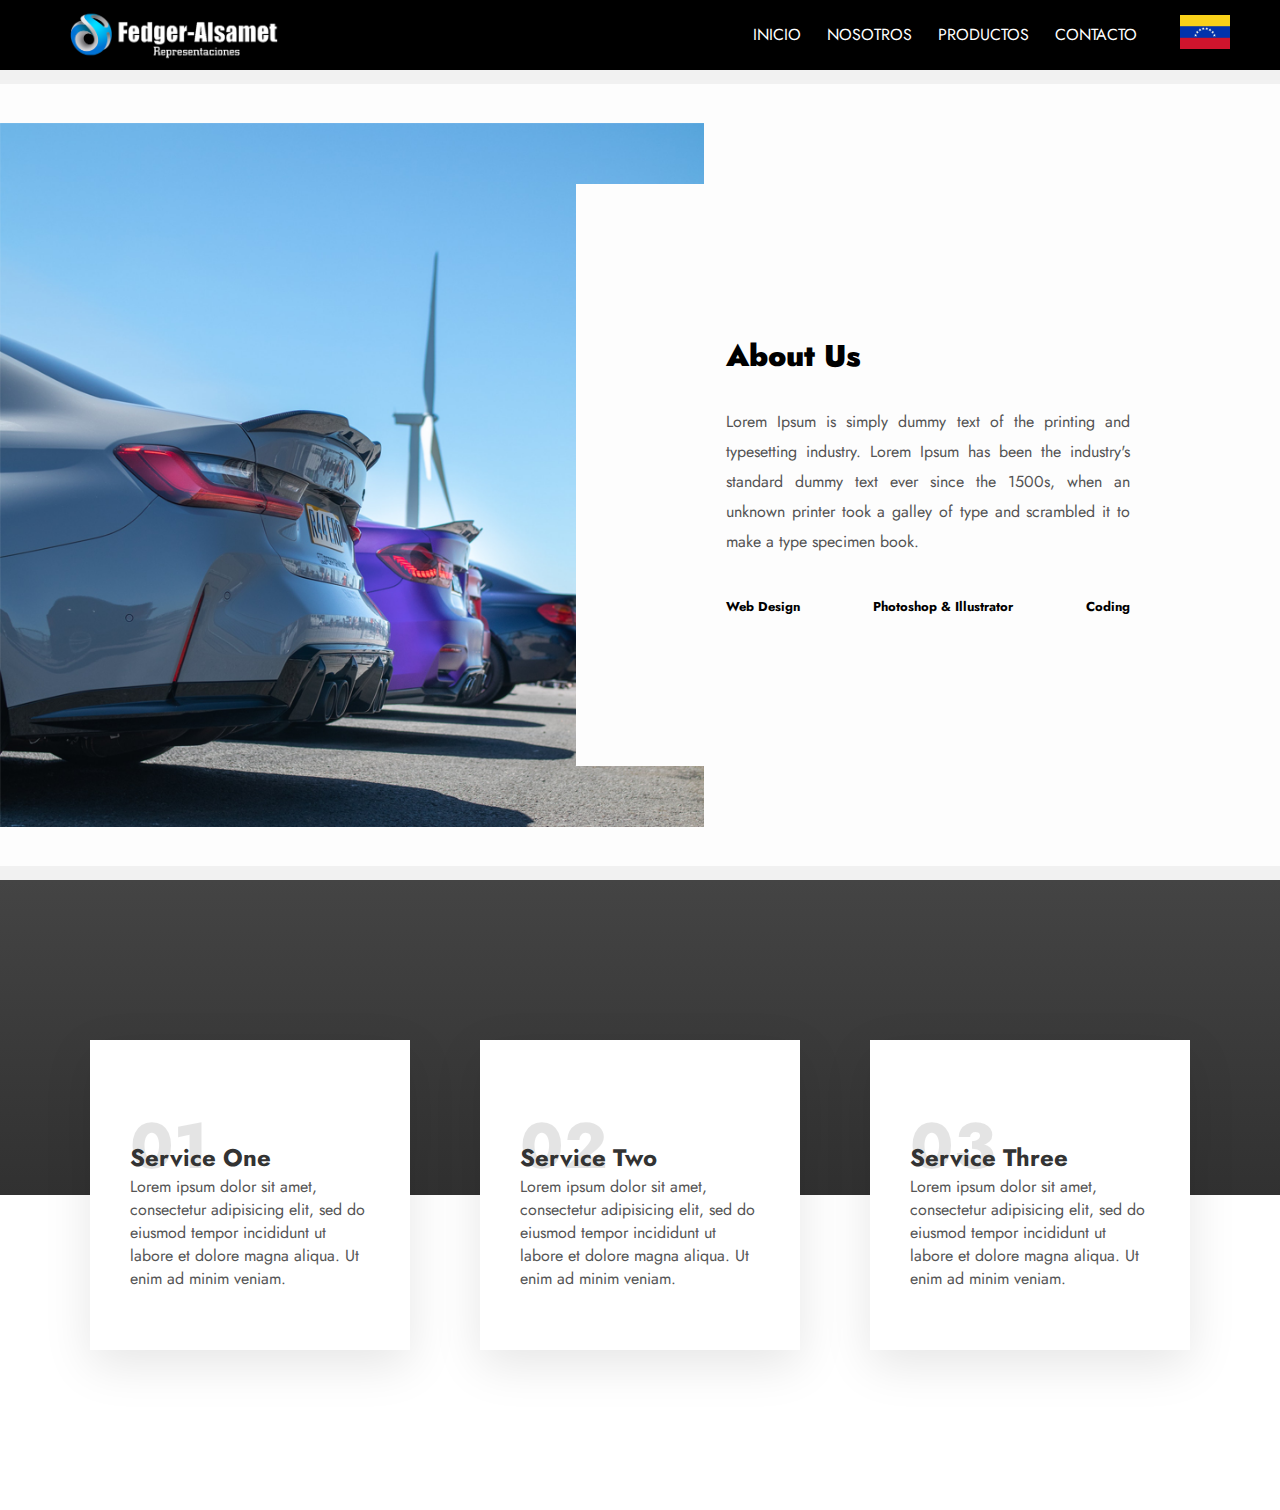
==== nosotros.html @ 396a9c70 "Add files via upload" ====
<!DOCTYPE html>
<html lang="en">
<head>
    <meta charset="UTF-8">
    <link rel="stylesheet" href="css/estilos.css">
    <meta name="viewport" content="width=device-width, initial-scale=1.0">
    <title>Grupo Fedger - Alsamet</title>
</head>
<body>

    <!---------- NAVBAR ------------>

    <header>
        <div class="logo">
            <a href="alsamet_inicio.html"><img src="img/logoof_whpng.png" alt=""></a>
        </div>
        <input type="checkbox" id="nav_check" hidden>
        <nav>
            <ul>
                <li>
                    <a href="alsamet_inicio.html" class="active">Inicio</a>
                </li>
                <li>
                    <a href="#">Nosotros</a>
                </li>
                <li>
                    <a href="#">Productos</a>
                </li>
                <li>
                    <a href="#">Contacto</a>
                </li>
                <li>
                    <img src="img/venezuela.jpg" class="ven" alt="">
                </li>
            </ul>
        </nav>
        <label for="nav_check" class="hamburger">
            <div></div>
            <div></div>
            <div></div>
        </label>
    </header>

    <!-- Sobre Nosotros -->
    
    <div class="nosotros">
        <div class="about-section">
            <div class="inner-container">
                <h1>About Us</h1>
                <p class="text">
                    Lorem Ipsum is simply dummy text of the printing and typesetting industry. Lorem Ipsum has been the industry's standard dummy text ever since the 1500s, when an unknown printer took a galley of type and scrambled it to make a type specimen book.
                </p>
                <div class="skills">
                    <span>Web Design</span>
                    <span>Photoshop & Illustrator</span>
                    <span>Coding</span>
                </div>
            </div>
        </div>
    </div>
    
    <!-- Servicios -->
    
    <div class="servicios">
        <div class="container-serv">
            <div class="box1">
                <h2>01</h2>
                <h3>Service One</h3>
                <p>Lorem ipsum dolor sit amet, consectetur adipisicing elit, sed do eiusmod tempor incididunt ut labore et dolore magna aliqua. Ut enim ad minim veniam.</p>
            </div>
            <div class="box1">
                <h2>02</h2>
                <h3>Service Two</h3>
                <p>Lorem ipsum dolor sit amet, consectetur adipisicing elit, sed do eiusmod tempor incididunt ut labore et dolore magna aliqua. Ut enim ad minim veniam.</p>
            </div>
            <div class="box1">
                <h2>03</h2>
                <h3>Service Three</h3>
                <p>Lorem ipsum dolor sit amet, consectetur adipisicing elit, sed do eiusmod tempor incididunt ut labore et dolore magna aliqua. Ut enim ad minim veniam.</p>       
            </div>   
        </div>
    </div>
    
</body>
</html>
---- css/estilos.css ----
@import url('https://fonts.googleapis.com/css2?family=Jost:wght@700&display=swap');


*{
    margin: 0;
    padding: 0;
    font-family: 'Jost', sans-serif;
    text-decoration: none;
    list-style: none;
    box-sizing: border-box;
}


/*-------------------- NAVBAR -----------------------*/

header{
    background: #000;
    width: 100%;
    height: 70px;
    display: flex;
    position: relative;
    align-items: center;
    justify-content: space-between;
    padding: 0 50px;
}

header .logo {
    font-size: 30px;
    text-transform: uppercase;
}

.logo img {
    margin-top: 10px;
    margin-left: 20px;
    width: 210px;
    /*height: 60px;*/
}

header nav ul{
    display: flex;
}

header nav ul li a{
    display: inline-block;
    color: #fff;
    padding: 5px 0;
    margin: 0 10px;
    border: 3px solid transparent;
    text-transform: uppercase;
    transition: 0.2s;
}

header nav ul li a:hover,
header nav ul li a .active {
    border-bottom-color: dodgerblue;
}

header nav ul li a .active{
    color: #32adff;
}

.ven{
    width: 50px;
    margin-left: 30px;
}

.hamburger{
    cursor: pointer;
    display: none;
}

.hamburger div{
    width: 30px;
    height: 3px;
    margin: 5px 0;
    background: #fff;
}

/*-------------------- RESPONSIVE NAVBAR -----------------------*/

@media only screen and (max-width: 700px) {
    .hamburger {
        display: block;
    }

    header nav{
        position: fixed;
        width: 100%;
        left: -100%;
        top: 70px;
        width: 100%;
        background: #fff;
        padding: 30px;
    }

    header #nav_check:checked ~ nav{
        left: 0;
    }

    header nav ul {
        display: block;
    }

    header nav ul li a {
       margin: 5px 0; 
    }

}


/*-------------------- SLIDER -----------------------*/

.main {
    height: 90vh;
    width: 100%;
}

.wrapper,
.slide {
    position: absolute;
    width: 100%;
    height: 100%;
}

.slide{
    overflow: hidden;
}

.slide::before {
    content: "";
    position: absolute;
    height: 100%;
    width: 100%;
    background-color: rgba(0, 0, 0, 0.4);
    z-index: 10;
}

.slide .image{
    height: 100%;
    width: 100%;
    object-fit: cover;
}

.slide .image-data {
    position: absolute;
    top: 50%;
    left: 50%;
    transform: translate(-50%, -50%);
    text-align: center;
    width: 100%;
    z-index: 100;
}

.image-data span.text{
    font-size: 14px;
    font-weight: 400;
    color: #fff;
}

.image-data h2{
    font-size: 45px;
    font-weight: 600;
    color: #fff;
}

a.button {
    display: inline-block;
    padding: 10px 20px;
    background: #fff;
    border-radius: 25px;
    color: #333;
    text-decoration: none;
    margin-top: 25px;
    transition: all 0.3s ease;
}

a.button:hover{
    color: #fff;
    background-color: #3d999c;
}

/* SWIPER BUTTON CSS */

.nav-btn {
    height: 50px;
    width: 50px;
    border-radius: 50%;
    /*background: rgba(255, 255, 255, 0.3);*/
}

/*
.nav-btn:hover{
    background: rgba(255, 255, 255, 0.4);
}
*/

.swiper-button-next{
    right: 50px;
}

.swiper-button-prev{
    left: 50px;
}

.nav-btn::before,
.nav-btn::after{
    font-size: 15px;
    color: #fff;
}

.swiper-pagination-bullet{
    opacity: 1;
    height: 12px;
    width: 12px;
    background-color: #fff;
    visibility: hidden;
}

.swiper-pagination-bullet-active{
    border: 2px solid #fff;
    background-color: #3d999c;
}

@media screen and (max-width: 768px) {
    .nav-btn {
        visibility: hidden;
    }

    .swiper-pagination-bullet {
        visibility: visible;
    }
}


/* SECTION INFO */

.info{
    height: 70vh;
    width: 100%;
    background: white;
    display: flex;
    justify-content: center;
    align-items: center;
}

.info .fedger img{
    width: 350px;
    max-width: 100%;
    height: auto;
    padding: 0 10px;
    margin-left: 30px;
    /*margin-right: -400px;*/
}

.all-text{
    width: 500px;
    max-width: 100%;
    padding: 0 10px;
}

.fedger{
    width: 1290px;
    max-width: 95%;
    margin: 0 auto;
    display: flex;
    flex-wrap: wrap;
    align-items: center;
    justify-content: space-around;
}

.all-text h4{
    font-size: 18px;
    color: #777777;
    letter-spacing: 1px;
    font-weight: 400;
    margin-bottom: 5px;
}

.all-text h1{
    font-size: 35px;
    color: #111111;
    font-weight: 700;
    margin-bottom: 20px;
}

.all-text p{
    font-size: 14px;
    color: #777777;
    line-height: 30px;
    margin-bottom: 35px;
}

.btn-info button{
    background-color: #32adff;
    padding: 15px 25px;
    border-radius: 25px;
    font-size: 16px;
    font-weight: bold;
    color: white;
    border: none;
    outline: none;
    box-shadow: 0px 16px 32px 0px rgb(0, 0, 0 / 6%);
    margin-right: 20px;
}

.btn-info button:hover{
    background-color: #70c6ff;
    color: white;
    transition: 3s;
    cursor: pointer;
}

@media screen and (max-width: 1250px) {
    .info{
        width: 100%;
        height: auto;
        padding: 60px 0;
    }

    .all-text{
        text-align: center;
        margin-top: 40px;
    }
}

@media screen and (max-width: 650px){
    .info .fedger img{
        width: 350px;
        margin-bottom: 25px;
    }
    .all-text h1{
        font-size: 30px;
        margin-bottom: 20px;
    }
}

/* CARDS */

.sec-cards{
    background-image: url(../img/fondocards1.jpg);
    -webkit-background-size: cover;
    background-size: cover;
    background-position: center center;
    height: 120vh;
}

.wrapper1{
    padding-top: 100px;
    width: 1170px;
    margin: 5% auto;
}

.wrapper1 h2{
    text-transform: uppercase;
    font-weight: bold;
    text-align: center;
    font-size: 50px;
    color: #fff;
    margin: 0;
}

.single-service{
    position: relative;
    width: 42%;
    height: 350px;
    background: #fff;
    box-sizing: border-box;
    padding: 20px 20px;
    transition: .5s;
    overflow: hidden;
    float: left;
    margin: 0 45px;
    text-align: center;
    margin-top: 50px;
    border-radius: 25px;
}

.line{
    width: 150px;
    height: 3px;
    background: #fff;
    margin: 0 auto 60px auto;
}

.single-service p{
    color: #262626;
    font-size: 14px;
}

.single-service h3{
    font-size: 25px;
    text-transform: uppercase;
    letter-spacing: 1px;
    color: #262626;
    border-radius: 50%;
    margin: 5% auto;
}

.social i{
    font-size: 30px;
    padding: 15px;
    color: #000;
}

.single-service span{
    position: absolute;
    top: 0;
    left: -110%;
    width: 100%;
    height: 100%;
    background: rgba(0, 0, 0, 0.7);
    transition: .7s;
    transform: skew(10deg);
}

.single-service:hover span{
    left: 110%;
}

.single-service hr{
    margin: auto;
    width: 50%;
    max-width: 100px;
    border-color: #00BFFF;
    margin-bottom: 15px;
    margin-top: -15px;
}

@media (max-width:1200px) {
    .wrapper1{
        width: 100%;
    }
    .single-service{
        width: 85%;
        margin-bottom: 20px;
    }
    .wrapper h2{
        font-size: 35px;
    }
}

@media (max-width:600px) {
    .wrapper1{
        width: 100%;
    }
    .single-service{
        width: 85%;
        margin-bottom: 20px;
    }
    .wrapper h2{
        font-size: 30px;
    }
}

/* VIDEOS */

.titulovid{
    text-transform: uppercase;
    font-weight: bold;
    text-align: center;
    font-size: 35px;
    color: #fff;
    margin: 0;
    padding-top: 80px;
}

iframe {
    width: 100%;
    height: 100%;
}

.containervid {
    background: linear-gradient(rgba(0, 0, 0, 0.5), rgba(0, 0, 0, 0.5)), url(../img/fdvideo.jpg) center/cover;
    width: 100%;
    min-height: 80vh;
    
}

.grupovid{
    height: 40vh;
    margin-top: -60px;
}

.title1 {
    padding: 1rem 9% ;
    color: #d8d8d8;
    font-weight: 300;
    font-size: 1.5rem;}
.video{ 
    border: 0.12rem solid #d8d8d8;
    height: 300px;
}
.contvideos {
    padding: 0 8.5% ;
    margin: auto;    
    display: grid;    
    grid-template-columns: repeat(auto-fit, minmax(270px, 1fr));
    gap: 1.5rem;
    padding-bottom: 2rem;
}

.grupovid2{
    padding-bottom: 100px;
}

@media screen and (max-width:600px){
    .grupovid2{
        padding-top: 750px;
    }
}

/* SLIDER */

.sldlogo{
    width: 75vw;
    height: 100vh;
    margin: auto;
    /*overflow: hidden;*/
}

.sldlogo .slide-track{
    display: flex;
    animation: scroll 40s linear infinite;
    -webkit-animation: scroll 40s linear infinite;
    width: calc(200px * 14);
}

.sldlogo .slide{
    width: 200px;
}

.sldlogo .slide img{
    width: 100%;
}

@keyframes scroll {
    0% {
        -webkit-transform: translateX(0);
        transform: translateX(0);
    }
    100% {
        -webkit-transform: translateX(calc(-200px * 2));
        transform: translateX(calc(-200px * 2));
    }
}


/* NOSOTROS */

.nosotros {
    min-height: 90vh;
    display: flex;
    align-items: center;
    justify-content: center;
    background-color: #f1f1f1;
}

.about-section{
    background: url(../img/nosotros.png) no-repeat left;
    background-size: 55%;
    background-color: #fdfdfd;
    overflow: hidden;
    padding: 100px 0;
}

.inner-container{
    width: 55%;
    float: right;
    background-color: #fdfdfd;
    padding: 150px;
}

.inner-container h1{
    margin-bottom: 30px;
    font-size: 30px;
    font-weight: 900;
}

.text{
    font-size: 16px;
    color: #545454;
    line-height: 30px;
    text-align: justify;
    margin-bottom: 40px;
}

.skills{
    display: flex;
    justify-content: space-between;
    font-weight: 700;
    font-size: 13px;
}

@media screen and (max-width:1200px){
    .inner-container{
        padding: 80px;

    }
}

@media screen and (max-width:1000px){
    .about-section{
        background-size: 100%;
        padding: 100px 40px;
    }
    .inner-container{
        width: 100%;
        
    }
}

@media screen and (max-width:600px){
    .about-section{
        padding: 0;
    }
    .inner-container{
        padding: 60px;
    }
}

/* FOOTER */

.scfooter{
    width: 100%;
    background: #000000;
}

.footer{
    padding: 80px 13% 70px;
    display: grid;
    grid-template-columns: repeat(auto-fit, minmax(200px, auto));
    gap: 3.5rem;
    background: #000000;
}

.logoft{
    width: 200px;
}

.footer-content h4{
    color: #32adff;
    margin-bottom: 1.5rem;
    font-size: 20px;
}

.footer-content li{
    margin-bottom: 16px;
}

.footer-content li a{
    display: block;
    color: #d6d6d6;
    font-size: 14px;
    font-weight: 400;
    transition: all .40s ease;
}

.footer-content li a:hover{
    transform: translateY(-3px) translateX(-5px);
    color: #fff;
}

.footer-content p{
    color: #d6d6d6;
    font-size: 14px;
    line-height: 30px;
    margin: 25px 0;
}

.icons a{
    display: inline-block;
    font-size: 22px;
    color: #d6d6d6;
    margin-right: 17px;
    transition: all .40s ease;
}

.icons a:hover{
    color: #fff;
    transform: translateY(-5px);
}

@media (max-width:1690px){
    section{
        padding: 50px 5% 40px;
    }
}

@media (max-width:1120px){
    .footer{
        display: grid;
        grid-template-columns: repeat(auto-fit, minmax(300px, auto));
        gap: 2rem;
    }
}

@media (max-width:700px){
    .footer{
        display: grid;
        grid-template-columns: repeat(auto-fit, minmax(150px, auto));
        gap: 2.5rem;
    }
    .logoft{
        width: 180px;
    }
}


/* SERVICIOS */

.servicios{
    display: flex;
    justify-content: center;
    align-items: center;
    min-height: 70vh;
    background: linear-gradient(#444444,#313131 50%, #fff 50%, #fff 100%);
}

.container-serv{
    width: 1100px;
    display: flex;
    justify-content: space-between;
    flex-wrap: wrap;
}

.container-serv .box1{
    position: relative;
    width: 320px;
    background: #fff;
    padding: 100px 40px 60px;
    box-shadow: 0 15px 45px rgba(0, 0, 0, .1);
}

.container-serv .box1::before{
    content: '';
    position: absolute;
    top: 0;
    left: 0;
    width: 100%;
    height: 100%;
    background: #58D3F7;
    transform: scaleY(0);
    transform-origin: top;
    transition: transform 0.5s;
}

.container-serv .box1:hover::before{
    transform: scaleY(1);
    transform-origin: bottom;
    transition: transform 0.5s;
}

.container-serv .box1 h2{
    position: absolute;
    left: 40px;
    top: 60px;
    font-size: 4em;
    font-weight: 800;
    z-index: 1;
    opacity: 0.1;
    transition: 0.5s;
}

.container-serv .box1:hover h2{
    opacity: 1;
    color: #fff;
    transform: translateY(-40px);
}

.container-serv .box1 h3{
    position: relative;
    font-size: 1.5em;
    z-index: 2;
    color: #333;
    transition: 0.5s;
}

.container-serv .box1 p{
    position: relative;
    z-index: 2;
    color: #555;
    transition: 0.5s;
}

.container-serv .box1:hover h3,
.container-serv .box1:hover p {
    color: #fff;
}
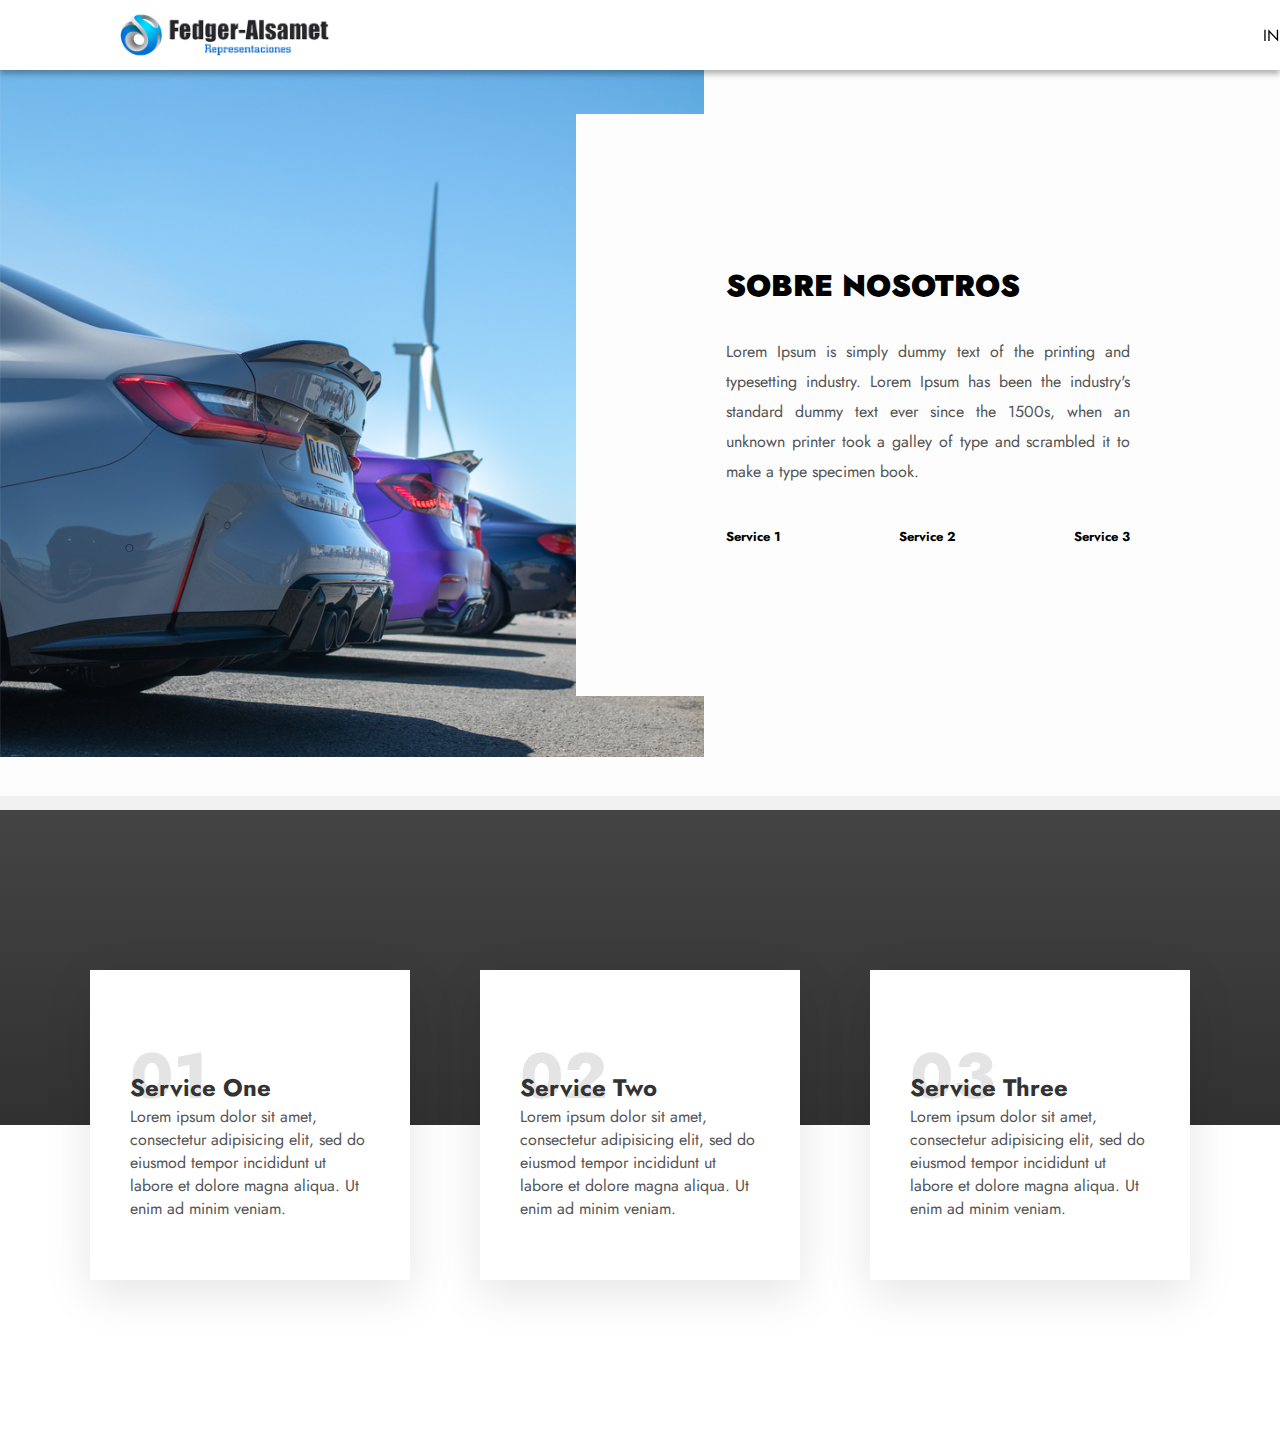
==== commit c768679b: "Add files via upload" ====
--- a/nosotros.html
+++ b/nosotros.html
@@ -10,24 +10,27 @@
 
     <!---------- NAVBAR ------------>
 
-    <header>
-        <div class="logo">
+    <header id="navbar">
+        <div class="logo" id="logoOriginal">
+            <a href="alsamet_inicio.html"><img src="img/logoof.png" alt=""></a>
+        </div>
+        <div class="logo" id="logoScrolled">
             <a href="alsamet_inicio.html"><img src="img/logoof_whpng.png" alt=""></a>
-        </div>
+          </div>
         <input type="checkbox" id="nav_check" hidden>
-        <nav>
+        <nav >
             <ul>
                 <li>
                     <a href="alsamet_inicio.html" class="active">Inicio</a>
                 </li>
                 <li>
-                    <a href="#">Nosotros</a>
+                    <a href="nosotros.html">Nosotros</a>
                 </li>
                 <li>
                     <a href="#">Productos</a>
                 </li>
                 <li>
-                    <a href="#">Contacto</a>
+                    <a href="contacto.html">Contacto</a>
                 </li>
                 <li>
                     <img src="img/venezuela.jpg" class="ven" alt="">
@@ -46,14 +49,14 @@
     <div class="nosotros">
         <div class="about-section">
             <div class="inner-container">
-                <h1>About Us</h1>
+                <h1>SOBRE NOSOTROS</h1>
                 <p class="text">
                     Lorem Ipsum is simply dummy text of the printing and typesetting industry. Lorem Ipsum has been the industry's standard dummy text ever since the 1500s, when an unknown printer took a galley of type and scrambled it to make a type specimen book.
                 </p>
                 <div class="skills">
-                    <span>Web Design</span>
-                    <span>Photoshop & Illustrator</span>
-                    <span>Coding</span>
+                    <span>Service 1</span>
+                    <span>Service 2</span>
+                    <span>Service 3</span>
                 </div>
             </div>
         </div>
@@ -81,5 +84,8 @@
         </div>
     </div>
     
+
+    <!-- Script -->
+    <script src="js/navbar.js"></script>
 </body>
 </html>--- a/css/estilos.css
+++ b/css/estilos.css
@@ -14,19 +14,34 @@
 /*-------------------- NAVBAR -----------------------*/
 
 header{
-    background: #000;
+    background: #fff;
     width: 100%;
     height: 70px;
     display: flex;
-    position: relative;
+    position: fixed;
     align-items: center;
     justify-content: space-between;
     padding: 0 50px;
+    z-index: 1000;
+    box-shadow: 0px 4px 6px rgba(0, 0, 0, 0.3); /* Agrega una sombra en la parte inferior */
+    transition: background-color 0.3s ease, box-shadow 0.3s ease;
 }
 
 header .logo {
-    font-size: 30px;
-    text-transform: uppercase;
+    position: absolute;
+    top: 0;
+    left: 0;
+    transition: opacity 0.3s ease; /* Transición suave para la opacidad */
+    display: flex; /* Muestra los logos en línea */
+    align-items: center; /* Centra verticalmente los logos */
+    height: 60px; /* Ajusta la altura según tu diseño */
+    margin-left: 100px;
+    margin-top: 3px;
+}
+
+#logoScrolled {
+    opacity: 0;
+    visibility: hidden;
 }
 
 .logo img {
@@ -37,12 +52,19 @@
 }
 
 header nav ul{
+    list-style: none;
+    margin: 0;
+    padding: 0;
     display: flex;
+    justify-content: space-around;
+    align-items: center;
+    height: 60px;
+    margin-left: 1200px;
 }
 
 header nav ul li a{
     display: inline-block;
-    color: #fff;
+    color: #000;
     padding: 5px 0;
     margin: 0 10px;
     border: 3px solid transparent;
@@ -57,6 +79,10 @@
 
 header nav ul li a .active{
     color: #32adff;
+}
+
+.navbar a.active {
+    font-weight: bold;
 }
 
 .ven{
@@ -109,6 +135,7 @@
 
 
 /*-------------------- SLIDER -----------------------*/
+
 
 .main {
     height: 90vh;
@@ -337,7 +364,7 @@
 /* CARDS */
 
 .sec-cards{
-    background-image: url(../img/fondocards1.jpg);
+    background-image: url(../img/fondocards2.jpg);
     -webkit-background-size: cover;
     background-size: cover;
     background-position: center center;
@@ -511,11 +538,36 @@
 
 /* SLIDER */
 
+.tt-slider{
+    margin-top: 80px;
+}
+
+.title-slider{
+    font-size: 24px;
+    text-align: center;
+    text-transform: uppercase;
+}
+
+.sbtitle-slider{
+    font-size: 34px;
+    text-align: center;
+    margin-top: -10px;
+    text-transform: uppercase;
+}
+
+.dv-slider{
+    width: 3%;
+    margin: 0 auto; /* Centra horizontalmente */
+    background-color: #00BFFF; /* Color celeste */
+    height: 4px; /* Grosor de la línea */
+    border: none; /* Quita el borde predeterminado */
+}
+
 .sldlogo{
-    width: 75vw;
-    height: 100vh;
-    margin: auto;
-    /*overflow: hidden;*/
+    width: 100%;
+    height: 50vh;
+    overflow: hidden;
+    padding-top: 160px;
 }
 
 .sldlogo .slide-track{
@@ -525,11 +577,11 @@
     width: calc(200px * 14);
 }
 
-.sldlogo .slide{
+.sldlogo .slide-lg{
     width: 200px;
 }
 
-.sldlogo .slide img{
+.sldlogo .slide-lg img{
     width: 100%;
 }
 
@@ -785,4 +837,381 @@
 .container-serv .box1:hover h3,
 .container-serv .box1:hover p {
     color: #fff;
-}+}
+
+/* CONTACTO */
+
+.container-form{
+    position: relative;
+    width: 100%;
+    min-height: 100vh;
+    padding: 2rem;
+    background-color: #fafafa;
+    overflow: hidden;
+    display: flex;
+    align-items: center;
+    justify-content: center;
+}
+
+.form{
+    width: 100%;
+    width: 1120px;
+    height: 520px;
+    background-color: #fff;
+    border-radius: 10px;
+    box-shadow: 0 0 20px 1px rgba(0, 0, 0, 0.1);
+    z-index: 1000;
+    overflow: hidden;
+    display: grid;
+    grid-template-columns: repeat(2, 1fr);
+}
+
+.contact-form{
+    background-color: #00A9E9;
+    position: relative;
+}
+
+.circle{
+    border-radius: 50%;
+    background: linear-gradient(135deg, transparent 20%, #1484cf);
+    position: absolute;
+}
+
+.circle.one{
+    width: 130px;
+    height: 130px;
+    top: 130px;
+    right: -40px;
+}
+
+.circle.two{
+    width: 80px;
+    height: 80px;
+    top: 10px;
+    right: 30px;
+}
+
+.contact-form:before{
+    content: "";
+    position: absolute;
+    width: 26px;
+    height: 26px;
+    background-color: #00A9E9;
+    transform: rotate(45deg);
+    top: 50px;
+    left: -13px;
+}
+
+form{
+    padding: 2.3rem 2.2rem;
+    z-index: 10;
+    overflow: hidden;
+    position: relative;
+}
+
+.title-form,
+.title-info{
+    color: #fff;
+    font-weight: 500;
+    font-size: 1.5rem;
+    line-height: 1;
+    margin-bottom: 0.7rem;
+    margin-top: 10px;
+}
+
+.input-container{
+    position: relative;
+    margin: 1rem 0;
+}
+
+.input{
+    width: 100%;
+    outline: none;
+    border: 2px solid #fafafa;
+    background: none;
+    padding: 0.6rem 1.2rem;
+    color: #fff;
+    font-weight: 500;
+    font-size: 0.95rem;
+    letter-spacing: 0.5px;
+    border-radius: 25px;
+    transition: 0.3s;
+}
+
+textarea.input{
+    padding: 0.8rem 1.2rem;
+    min-height: 150px;
+    border-radius: 22px;
+    resize: none;
+    overflow-y: auto;
+
+}
+
+.input-container label{
+    position: absolute;
+    top: 50%;
+    left: 15px;
+    transform: translateY(-50%);
+    padding: 0 0.4rem;
+    color: #fafafa;
+    font-size: 0.9rem;
+    font-weight: 400;
+    pointer-events: none;
+    z-index: 1000;
+    transition: 0.5s;
+}
+
+.input-container.textarea label{
+    top: 1rem;
+    transform: translateY(0);
+}
+
+.btn-form{
+    padding: 0.6rem 1.3rem;
+    background-color: #fff;
+    border: 2px solid #fafafa;
+    font-size: 0.95rem;
+    color: #32adff;
+    line-height: 1;
+    border-radius: 25px;
+    outline: none;
+    cursor: pointer;
+    transition: 0.3s;
+}
+
+.btn-form:hover{
+    background-color: transparent;
+    color: #fff;
+}
+
+.input-container span{
+    position: absolute;
+    top: 0;
+    left: 25px;
+    transform: translateY(-50%);
+    font-size: 0.8rem;
+    padding: 0 0.4rem;
+    color: transparent;
+    pointer-events: none;
+    z-index: 500;
+}
+
+.input-container span:before,
+.input-container span:after{
+    content: "";
+    position: absolute;
+    width: 50%;
+    opacity: 0;
+    transition: 0.3s;
+    height: 5px;
+    background-color: #00A9E9;
+    top: 50%;
+    transform: translateY(-50%);
+}
+
+.input-container span:before{
+    left: 50%;
+}
+
+.input-container span:after{
+    right: 50%;
+}
+
+.input-container.focus label{
+    top: 0;
+    transform: translateY(-50%);
+    left: 25px;
+    font-size: 0.8rem;
+}
+
+.input-container.focus span:before,
+.input-container.focus span:after{
+    width: 50%;
+    opacity: 1;
+}
+
+.contact-info{
+    padding: 2.3rem 2.2rem;
+    position: relative;
+}
+
+.contact-info .title-info{
+    color: #00A9E9;
+}
+
+.text-info{
+    color: #333;
+    margin: 1.5rem 0 2rem 0;
+}
+
+.information {
+    display: flex;
+    color: #555;
+    margin: 0.7rem 0;
+    align-items: center;
+    font-size: 0.95rem;
+}
+
+.icon{
+    width: 28px;
+    margin-right: 0.7rem;
+}
+
+.social-media{
+    padding: 2rem 0 0 0;
+}
+
+.social-media p{
+    color: #333;
+}
+
+.social-icons{
+    display: flex;
+    margin-top: 0.5rem;
+}
+
+.social-icons a {
+    width: 35px;
+    height: 35px;
+    border-radius: 5px;
+    background: linear-gradient(45deg, #00A9E9, #00A9E9);
+    color: #fff;
+    text-align: center;
+    line-height: 35px;
+    margin-right: 0.5rem;
+    transition: 0.3s;
+}
+
+.social-icons a:hover{
+    transform: scale(1.05);
+}
+
+.contact-info::before{
+    content: "";
+    position: absolute;
+    width: 110px;
+    height: 100px;
+    border: 22px solid #00A9E9;
+    border-radius: 50%;
+    bottom: -77px;
+    right: 50px;
+    opacity: 0.3;
+}
+
+.big-circle{
+    position: absolute;
+    width: 500px;
+    height: 500px;
+    border-radius: 50%;
+    background: linear-gradient(to bottom, #00A9E9, rgb(55, 133, 185));
+    bottom: 50%;
+    right: 50%;
+    transform: translate(-40%, 38%);
+}
+
+.big-circle:after{
+    content: "";
+    position: absolute;
+    width: 360px;
+    height: 360px;
+    background-color: #fafafa;
+    border-radius: 50%;
+    top: calc(50% - 180px);
+    left: calc(50% - 180px);
+}
+
+.square{
+    position: absolute;
+    height: 400px;
+    top: 50%;
+    left: 50%;
+    transform: translate(181%, 11%);
+    opacity: 0.2;
+}
+
+@media (max-width: 850px) {
+    .form {
+      grid-template-columns: 1fr;
+    }
+  
+    .contact-info:before {
+      bottom: initial;
+      top: -75px;
+      right: 65px;
+      transform: scale(0.95);
+    }
+  
+    .contact-form:before {
+      top: -13px;
+      left: initial;
+      right: 70px;
+    }
+  
+    .square {
+      transform: translate(140%, 43%);
+      height: 350px;
+    }
+  
+    .big-circle {
+      bottom: 75%;
+      transform: scale(0.9) translate(-40%, 30%);
+      right: 50%;
+    }
+  
+    .text-info {
+      margin: 1rem 0 1.5rem 0;
+    }
+  
+    .social-media {
+      padding: 1.5rem 0 0 0;
+    }
+  }
+  
+  @media (max-width: 480px) {
+    .container-form {
+      padding: 1.5rem;
+    }
+  
+    .contact-info:before {
+      display: none;
+    }
+  
+    .square,
+    .big-circle {
+      display: none;
+    }
+  
+    form,
+    .contact-info {
+      padding: 1.7rem 1.6rem;
+    }
+  
+    .text-info,
+    .information,
+    .social-media p {
+      font-size: 0.8rem;
+    }
+  
+    .title-info,
+    .title-form {
+      font-size: 1.15rem;
+    }
+  
+    .social-icons a {
+      width: 30px;
+      height: 30px;
+      line-height: 30px;
+    }
+  
+    .icon {
+      width: 23px;
+    }
+  
+    .input {
+      padding: 0.45rem 1.2rem;
+    }
+  
+    .btn-form {
+      padding: 0.45rem 1.2rem;
+    }
+  }